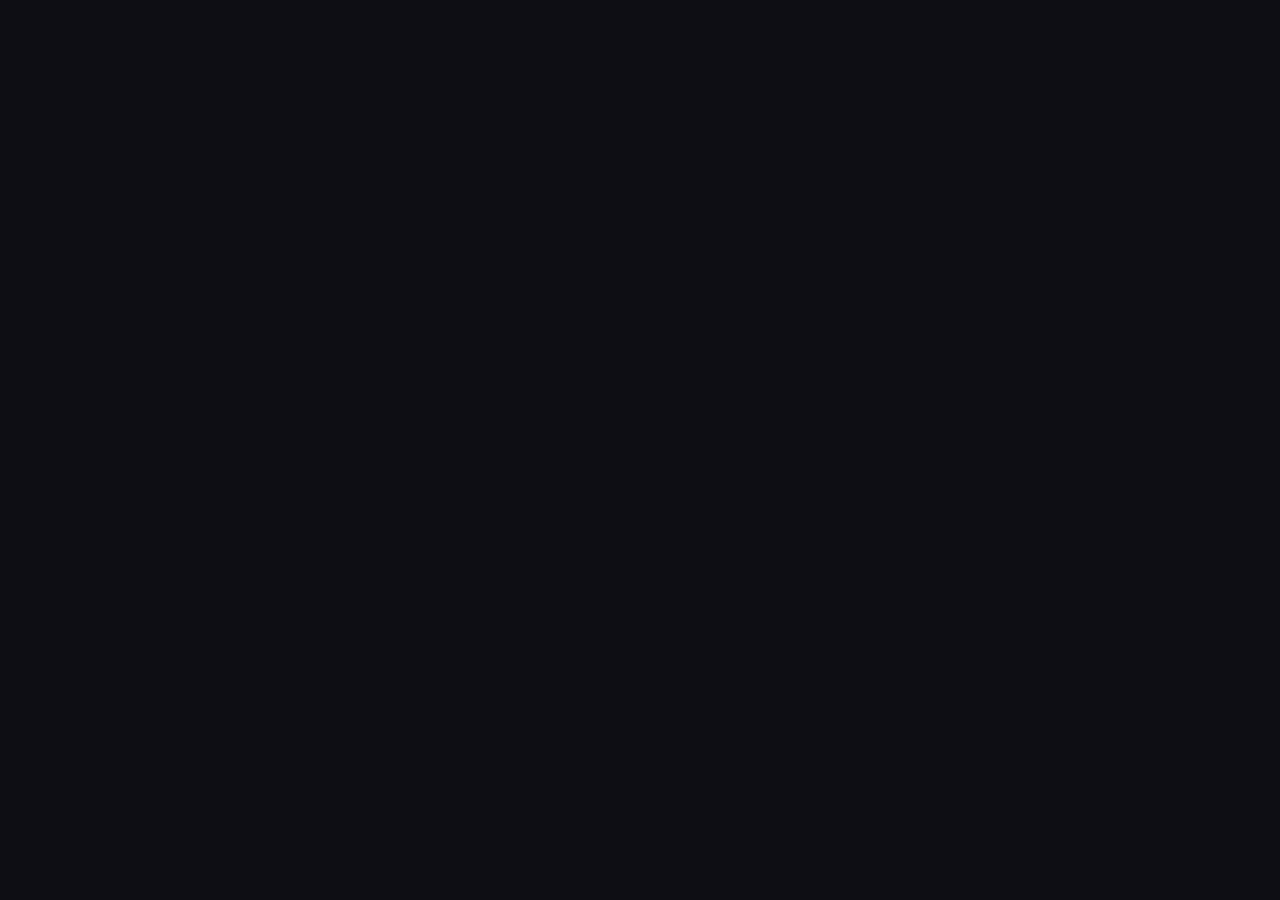
==== game/index.html @ d09327c8 "Add Phaser 3 mini-game with redirect functionality Co-authored-by: nethanshinobu-max <227853561+neth" ====
<!DOCTYPE html>
<html lang="es">
<head>
  <meta charset="UTF-8" />
  <meta name="viewport" content="width=device-width, initial-scale=1" />
  <title>Gato vs Corazón</title>
  <link rel="stylesheet" href="styles.css" />
  <!-- Phaser 3 vía CDN -->
  <script src="https://cdn.jsdelivr.net/npm/phaser@3/dist/phaser.min.js"></script>
</head>
<body>
  <div id="game-container"></div>
  <script src="main.js"></script>
</body>
</html>
---- game/styles.css ----
html, body {
  height: 100%;
  margin: 0;
  background: #0e0e14;
  font-family: system-ui, sans-serif;
  color: #fff;
}
#game-container {
  width: 100%;
  height: 100%;
  display: grid;
  place-items: center;
}
canvas {
  image-rendering: pixelated;
}
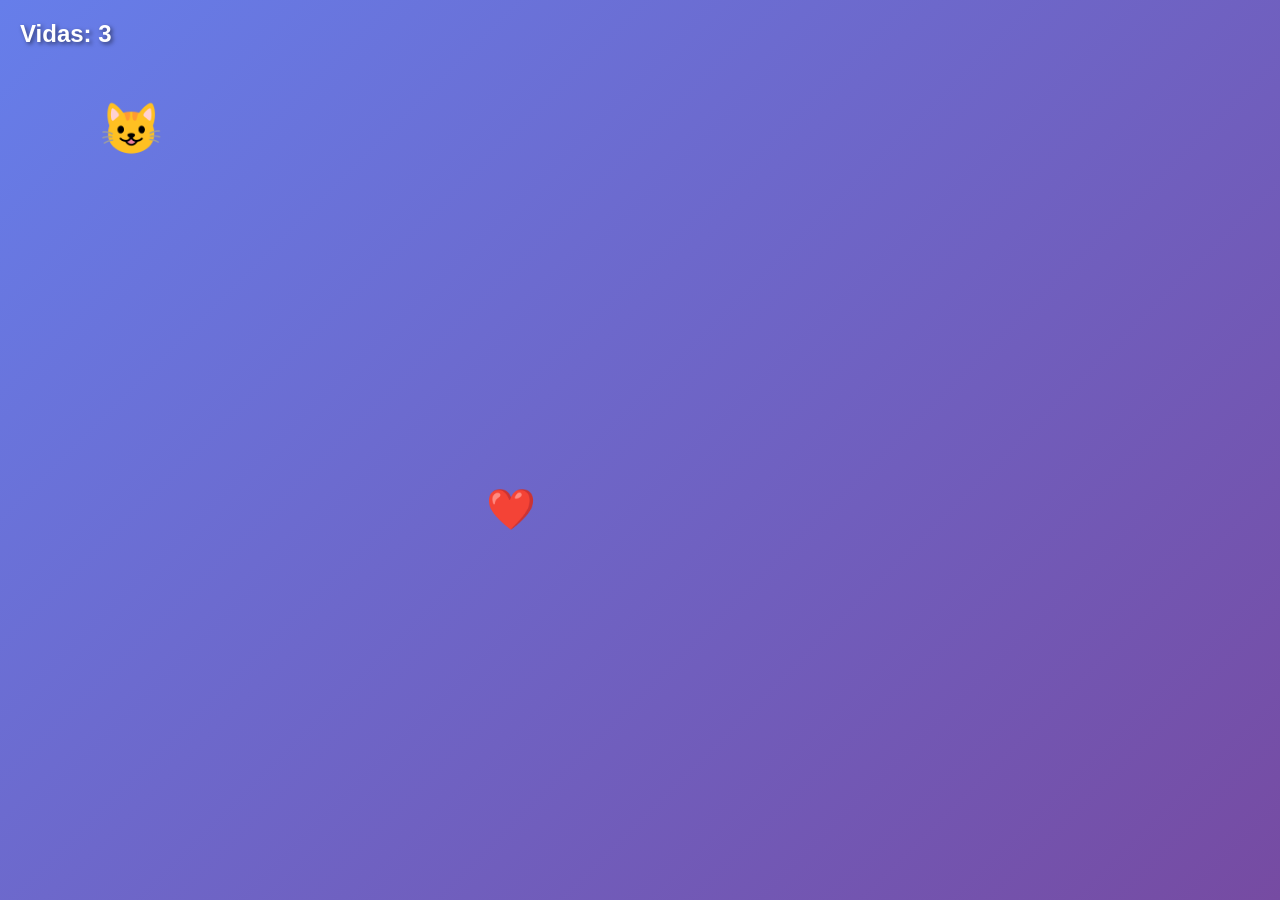
==== commit e40bf10e: "Add game files, redirect script, and docs/index.html Co-authored-by: nethanshinobu-max <227853561+ne" ====
--- a/game/index.html
+++ b/game/index.html
@@ -2,14 +2,20 @@
 <html lang="es">
 <head>
   <meta charset="UTF-8" />
-  <meta name="viewport" content="width=device-width, initial-scale=1" />
+  <meta name="viewport" content="width=device-width, initial-scale=1.0" />
   <title>Gato vs Corazón</title>
   <link rel="stylesheet" href="styles.css" />
-  <!-- Phaser 3 vía CDN -->
-  <script src="https://cdn.jsdelivr.net/npm/phaser@3/dist/phaser.min.js"></script>
 </head>
 <body>
-  <div id="game-container"></div>
+  <div id="game-container">
+    <div id="lives">Vidas: 3</div>
+    <div id="cat">😺</div>
+    <div id="heart">❤️</div>
+    <div id="game-over">
+      <h1>¡GAME OVER!</h1>
+      <p>Presiona R para reintentar</p>
+    </div>
+  </div>
   <script src="main.js"></script>
 </body>
 </html>
--- a/game/styles.css
+++ b/game/styles.css
@@ -1,16 +1,71 @@
-html, body {
-  height: 100%;
+* {
   margin: 0;
-  background: #0e0e14;
-  font-family: system-ui, sans-serif;
-  color: #fff;
+  padding: 0;
+  box-sizing: border-box;
 }
+
+body {
+  font-family: Arial, sans-serif;
+  overflow: hidden;
+  background: linear-gradient(135deg, #667eea 0%, #764ba2 100%);
+}
+
 #game-container {
-  width: 100%;
-  height: 100%;
-  display: grid;
-  place-items: center;
+  position: relative;
+  width: 100vw;
+  height: 100vh;
 }
-canvas {
-  image-rendering: pixelated;
+
+#lives {
+  position: absolute;
+  top: 20px;
+  left: 20px;
+  font-size: 24px;
+  font-weight: bold;
+  color: white;
+  text-shadow: 2px 2px 4px rgba(0, 0, 0, 0.5);
+  z-index: 10;
 }
+
+#cat {
+  position: absolute;
+  font-size: 50px;
+  user-select: none;
+  transition: left 0.1s, top 0.1s;
+}
+
+#heart {
+  position: absolute;
+  font-size: 40px;
+  user-select: none;
+}
+
+#game-over {
+  display: none;
+  position: fixed;
+  top: 50%;
+  left: 50%;
+  transform: translate(-50%, -50%);
+  background: rgba(0, 0, 0, 0.9);
+  color: white;
+  padding: 40px 60px;
+  border-radius: 20px;
+  text-align: center;
+  z-index: 100;
+  box-shadow: 0 10px 40px rgba(0, 0, 0, 0.5);
+}
+
+#game-over h1 {
+  font-size: 48px;
+  margin-bottom: 20px;
+  color: #ff6b6b;
+}
+
+#game-over p {
+  font-size: 24px;
+  color: #ddd;
+}
+
+#game-over.show {
+  display: block;
+}
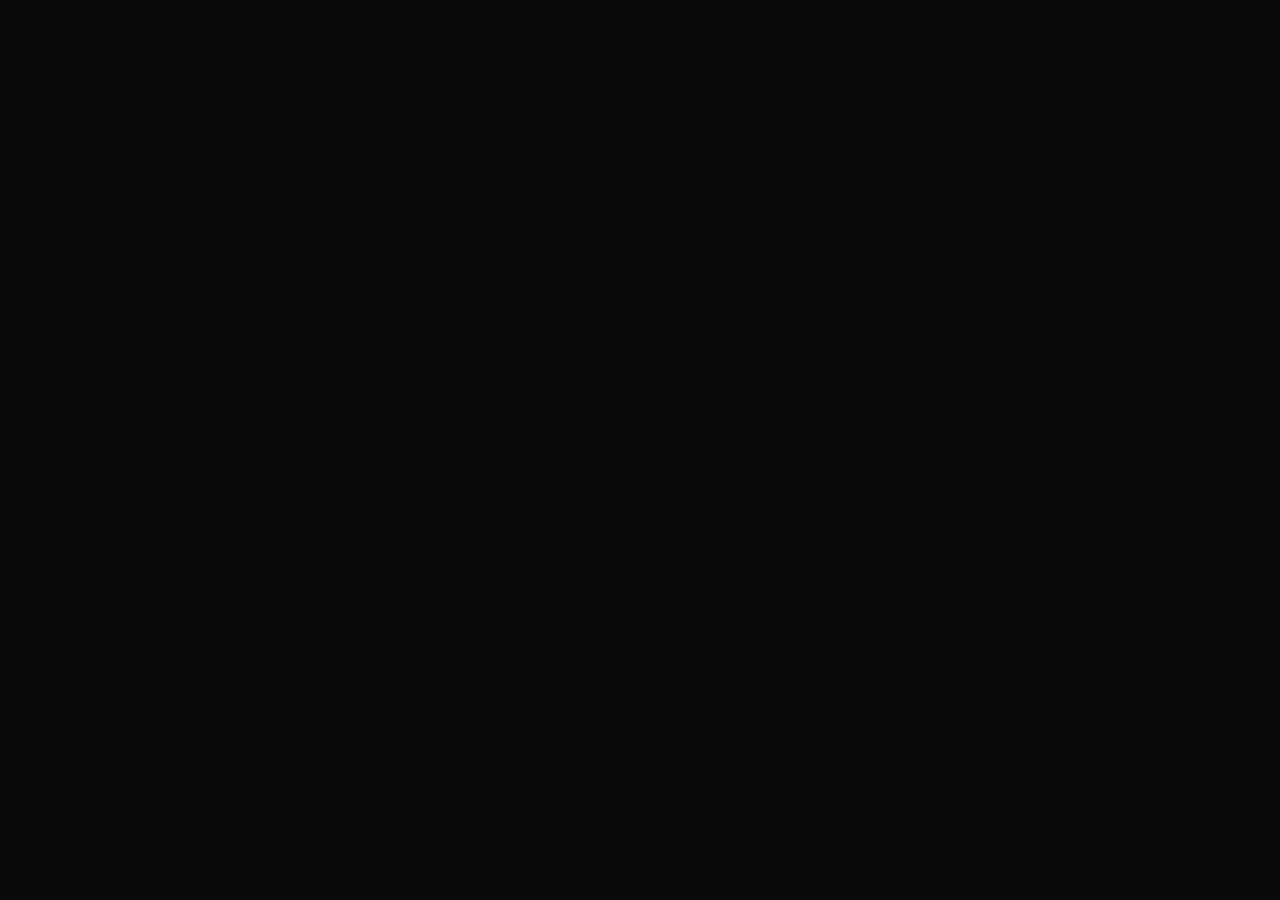
==== commit 85c9de65: "Add Phaser 3 mini-game, redirect from gato.html, and docs redirect Co-authored-by: nethanshinobu-max" ====
--- a/game/index.html
+++ b/game/index.html
@@ -1,21 +1,206 @@
 <!DOCTYPE html>
-<html lang="es">
+<html lang="en">
 <head>
-  <meta charset="UTF-8" />
-  <meta name="viewport" content="width=device-width, initial-scale=1.0" />
-  <title>Gato vs Corazón</title>
-  <link rel="stylesheet" href="styles.css" />
+    <meta charset="UTF-8">
+    <meta name="viewport" content="width=device-width, initial-scale=1.0">
+    <title>Gato Game</title>
+    <script src="https://cdn.jsdelivr.net/npm/phaser@3.55.2/dist/phaser.min.js"></script>
+    <style>
+        body {
+            margin: 0;
+            padding: 0;
+            display: flex;
+            justify-content: center;
+            align-items: center;
+            min-height: 100vh;
+            background: #0a0a0a;
+        }
+        #game-container {
+            display: flex;
+            justify-content: center;
+            align-items: center;
+        }
+    </style>
 </head>
 <body>
-  <div id="game-container">
-    <div id="lives">Vidas: 3</div>
-    <div id="cat">😺</div>
-    <div id="heart">❤️</div>
-    <div id="game-over">
-      <h1>¡GAME OVER!</h1>
-      <p>Presiona R para reintentar</p>
-    </div>
-  </div>
-  <script src="main.js"></script>
+    <div id="game-container"></div>
+    <script>
+        const config = {
+            type: Phaser.AUTO,
+            width: 800,
+            height: 600,
+            parent: 'game-container',
+            backgroundColor: '#0a0a0a',
+            physics: {
+                default: 'arcade',
+                arcade: {
+                    gravity: { y: 0 },
+                    debug: false
+                }
+            },
+            scene: {
+                create: create,
+                update: update
+            }
+        };
+
+        const game = new Phaser.Game(config);
+        
+        let player;
+        let heart;
+        let cursors;
+        let lives = 3;
+        let livesText;
+        let gameOver = false;
+        let gameOverText;
+        let restartText;
+        let heartSpeed = 200;
+        let lastHitTime = 0;
+        const hitCooldown = 1000; // 1 second cooldown between hits
+
+        function create() {
+            // Create player (black cat)
+            player = this.add.rectangle(100, 300, 40, 40, 0x000000);
+            this.physics.add.existing(player);
+            player.body.setCollideWorldBounds(true);
+            
+            // Add white outline to see the black cat
+            const graphics = this.add.graphics();
+            graphics.lineStyle(2, 0xffffff);
+            graphics.strokeRect(player.x - 20, player.y - 20, 40, 40);
+            
+            // Create heart
+            heart = this.add.text(400, 300, '❤️', { fontSize: '48px' });
+            this.physics.add.existing(heart);
+            heart.body.setVelocity(
+                Phaser.Math.Between(-heartSpeed, heartSpeed),
+                Phaser.Math.Between(-heartSpeed, heartSpeed)
+            );
+            heart.body.setBounce(1);
+            heart.body.setCollideWorldBounds(true);
+            
+            // Create lives text
+            livesText = this.add.text(16, 16, 'Lives: 3', { 
+                fontSize: '24px', 
+                fill: '#ffffff' 
+            });
+            
+            // Create keyboard input
+            cursors = this.input.keyboard.createCursorKeys();
+            
+            // Add R key for restart
+            this.input.keyboard.on('keydown-R', () => {
+                if (gameOver) {
+                    restartGame(this);
+                }
+            });
+            
+            // Store graphics reference for update
+            this.catOutline = graphics;
+        }
+
+        function update(time) {
+            if (gameOver) {
+                return;
+            }
+            
+            // Player movement
+            const speed = 300;
+            player.body.setVelocity(0);
+            
+            if (cursors.left.isDown) {
+                player.body.setVelocityX(-speed);
+            } else if (cursors.right.isDown) {
+                player.body.setVelocityX(speed);
+            }
+            
+            if (cursors.up.isDown) {
+                player.body.setVelocityY(-speed);
+            } else if (cursors.down.isDown) {
+                player.body.setVelocityY(speed);
+            }
+            
+            // Update cat outline position
+            this.catOutline.clear();
+            this.catOutline.lineStyle(2, 0xffffff);
+            this.catOutline.strokeRect(player.x - 20, player.y - 20, 40, 40);
+            
+            // Check collision with heart
+            const distance = Phaser.Math.Distance.Between(
+                player.x, player.y,
+                heart.x, heart.y
+            );
+            
+            if (distance < 40 && time - lastHitTime > hitCooldown) {
+                lastHitTime = time;
+                lives--;
+                livesText.setText('Lives: ' + lives);
+                
+                // Flash the screen
+                this.cameras.main.flash(200, 255, 0, 0);
+                
+                // Increase heart speed
+                heartSpeed += 50;
+                const currentVelocity = heart.body.velocity;
+                const angle = Math.atan2(currentVelocity.y, currentVelocity.x);
+                heart.body.setVelocity(
+                    Math.cos(angle) * heartSpeed,
+                    Math.sin(angle) * heartSpeed
+                );
+                
+                if (lives <= 0) {
+                    endGame(this);
+                }
+            }
+        }
+
+        function endGame(scene) {
+            gameOver = true;
+            heart.body.setVelocity(0);
+            
+            // Game Over text
+            gameOverText = scene.add.text(400, 250, 'GAME OVER', {
+                fontSize: '64px',
+                fill: '#ff0000',
+                fontStyle: 'bold'
+            });
+            gameOverText.setOrigin(0.5);
+            
+            // Restart instruction
+            restartText = scene.add.text(400, 350, 'Press R to Restart', {
+                fontSize: '32px',
+                fill: '#ffffff'
+            });
+            restartText.setOrigin(0.5);
+        }
+
+        function restartGame(scene) {
+            // Reset game state
+            gameOver = false;
+            lives = 3;
+            heartSpeed = 200;
+            lastHitTime = 0;
+            
+            // Remove game over texts
+            if (gameOverText) gameOverText.destroy();
+            if (restartText) restartText.destroy();
+            
+            // Reset player position
+            player.x = 100;
+            player.y = 300;
+            player.body.setVelocity(0);
+            
+            // Reset heart position and velocity
+            heart.x = 400;
+            heart.y = 300;
+            heart.body.setVelocity(
+                Phaser.Math.Between(-heartSpeed, heartSpeed),
+                Phaser.Math.Between(-heartSpeed, heartSpeed)
+            );
+            
+            // Update lives text
+            livesText.setText('Lives: 3');
+        }
+    </script>
 </body>
 </html>
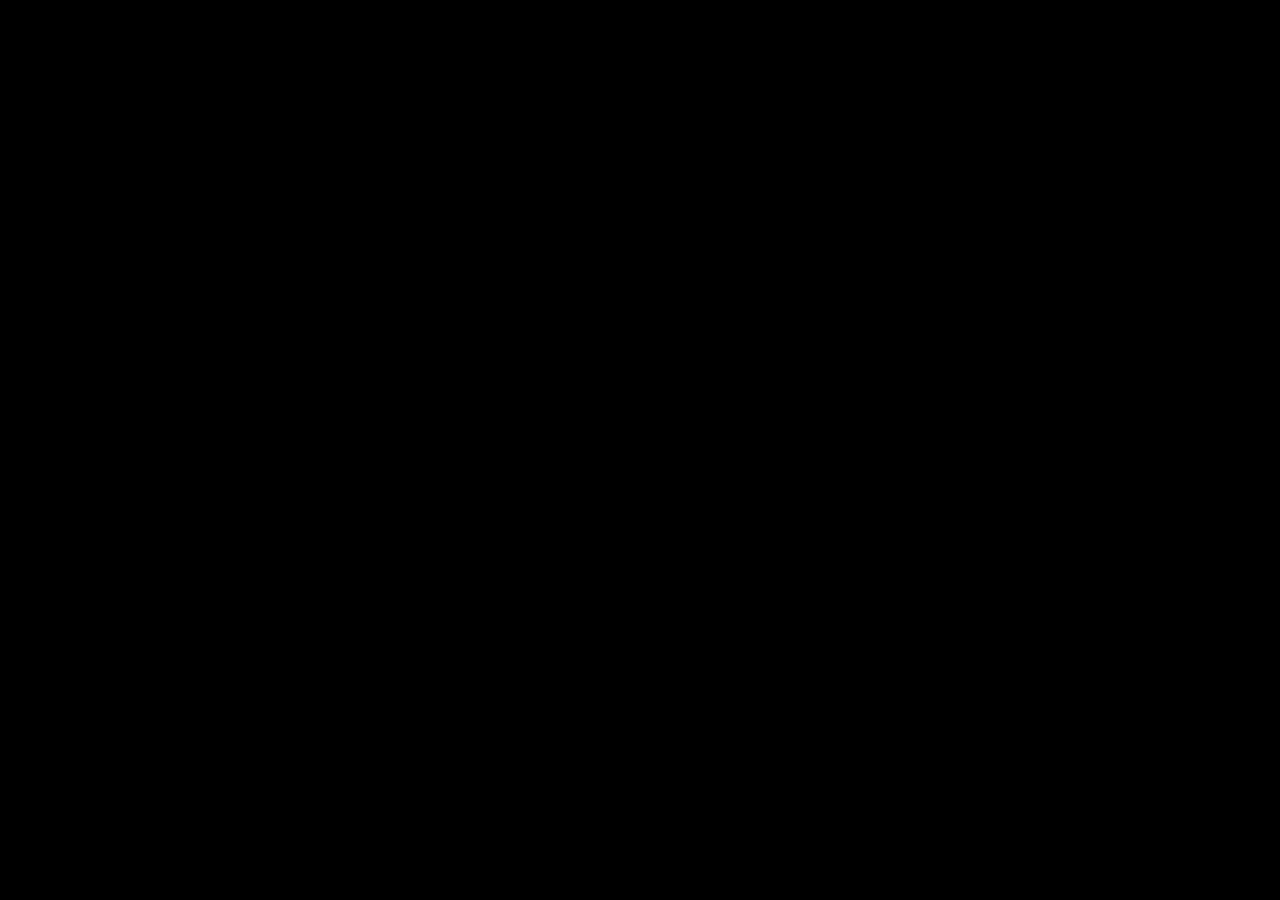
==== commit d97e06d5: "Add Phaser 3 mini-game with black cat, redirect script, and GitHub Pages setup Co-authored-by: netha" ====
--- a/game/index.html
+++ b/game/index.html
@@ -1,206 +1,15 @@
 <!DOCTYPE html>
-<html lang="en">
+<html lang="es">
 <head>
-    <meta charset="UTF-8">
-    <meta name="viewport" content="width=device-width, initial-scale=1.0">
-    <title>Gato Game</title>
-    <script src="https://cdn.jsdelivr.net/npm/phaser@3.55.2/dist/phaser.min.js"></script>
-    <style>
-        body {
-            margin: 0;
-            padding: 0;
-            display: flex;
-            justify-content: center;
-            align-items: center;
-            min-height: 100vh;
-            background: #0a0a0a;
-        }
-        #game-container {
-            display: flex;
-            justify-content: center;
-            align-items: center;
-        }
-    </style>
+  <meta charset="UTF-8" />
+  <meta name="viewport" content="width=device-width, initial-scale=1" />
+  <title>Gato vs Corazón</title>
+  <link rel="stylesheet" href="styles.css" />
+  <!-- Phaser 3 vía CDN -->
+  <script src="https://cdn.jsdelivr.net/npm/phaser@3/dist/phaser.min.js"></script>
 </head>
 <body>
-    <div id="game-container"></div>
-    <script>
-        const config = {
-            type: Phaser.AUTO,
-            width: 800,
-            height: 600,
-            parent: 'game-container',
-            backgroundColor: '#0a0a0a',
-            physics: {
-                default: 'arcade',
-                arcade: {
-                    gravity: { y: 0 },
-                    debug: false
-                }
-            },
-            scene: {
-                create: create,
-                update: update
-            }
-        };
-
-        const game = new Phaser.Game(config);
-        
-        let player;
-        let heart;
-        let cursors;
-        let lives = 3;
-        let livesText;
-        let gameOver = false;
-        let gameOverText;
-        let restartText;
-        let heartSpeed = 200;
-        let lastHitTime = 0;
-        const hitCooldown = 1000; // 1 second cooldown between hits
-
-        function create() {
-            // Create player (black cat)
-            player = this.add.rectangle(100, 300, 40, 40, 0x000000);
-            this.physics.add.existing(player);
-            player.body.setCollideWorldBounds(true);
-            
-            // Add white outline to see the black cat
-            const graphics = this.add.graphics();
-            graphics.lineStyle(2, 0xffffff);
-            graphics.strokeRect(player.x - 20, player.y - 20, 40, 40);
-            
-            // Create heart
-            heart = this.add.text(400, 300, '❤️', { fontSize: '48px' });
-            this.physics.add.existing(heart);
-            heart.body.setVelocity(
-                Phaser.Math.Between(-heartSpeed, heartSpeed),
-                Phaser.Math.Between(-heartSpeed, heartSpeed)
-            );
-            heart.body.setBounce(1);
-            heart.body.setCollideWorldBounds(true);
-            
-            // Create lives text
-            livesText = this.add.text(16, 16, 'Lives: 3', { 
-                fontSize: '24px', 
-                fill: '#ffffff' 
-            });
-            
-            // Create keyboard input
-            cursors = this.input.keyboard.createCursorKeys();
-            
-            // Add R key for restart
-            this.input.keyboard.on('keydown-R', () => {
-                if (gameOver) {
-                    restartGame(this);
-                }
-            });
-            
-            // Store graphics reference for update
-            this.catOutline = graphics;
-        }
-
-        function update(time) {
-            if (gameOver) {
-                return;
-            }
-            
-            // Player movement
-            const speed = 300;
-            player.body.setVelocity(0);
-            
-            if (cursors.left.isDown) {
-                player.body.setVelocityX(-speed);
-            } else if (cursors.right.isDown) {
-                player.body.setVelocityX(speed);
-            }
-            
-            if (cursors.up.isDown) {
-                player.body.setVelocityY(-speed);
-            } else if (cursors.down.isDown) {
-                player.body.setVelocityY(speed);
-            }
-            
-            // Update cat outline position
-            this.catOutline.clear();
-            this.catOutline.lineStyle(2, 0xffffff);
-            this.catOutline.strokeRect(player.x - 20, player.y - 20, 40, 40);
-            
-            // Check collision with heart
-            const distance = Phaser.Math.Distance.Between(
-                player.x, player.y,
-                heart.x, heart.y
-            );
-            
-            if (distance < 40 && time - lastHitTime > hitCooldown) {
-                lastHitTime = time;
-                lives--;
-                livesText.setText('Lives: ' + lives);
-                
-                // Flash the screen
-                this.cameras.main.flash(200, 255, 0, 0);
-                
-                // Increase heart speed
-                heartSpeed += 50;
-                const currentVelocity = heart.body.velocity;
-                const angle = Math.atan2(currentVelocity.y, currentVelocity.x);
-                heart.body.setVelocity(
-                    Math.cos(angle) * heartSpeed,
-                    Math.sin(angle) * heartSpeed
-                );
-                
-                if (lives <= 0) {
-                    endGame(this);
-                }
-            }
-        }
-
-        function endGame(scene) {
-            gameOver = true;
-            heart.body.setVelocity(0);
-            
-            // Game Over text
-            gameOverText = scene.add.text(400, 250, 'GAME OVER', {
-                fontSize: '64px',
-                fill: '#ff0000',
-                fontStyle: 'bold'
-            });
-            gameOverText.setOrigin(0.5);
-            
-            // Restart instruction
-            restartText = scene.add.text(400, 350, 'Press R to Restart', {
-                fontSize: '32px',
-                fill: '#ffffff'
-            });
-            restartText.setOrigin(0.5);
-        }
-
-        function restartGame(scene) {
-            // Reset game state
-            gameOver = false;
-            lives = 3;
-            heartSpeed = 200;
-            lastHitTime = 0;
-            
-            // Remove game over texts
-            if (gameOverText) gameOverText.destroy();
-            if (restartText) restartText.destroy();
-            
-            // Reset player position
-            player.x = 100;
-            player.y = 300;
-            player.body.setVelocity(0);
-            
-            // Reset heart position and velocity
-            heart.x = 400;
-            heart.y = 300;
-            heart.body.setVelocity(
-                Phaser.Math.Between(-heartSpeed, heartSpeed),
-                Phaser.Math.Between(-heartSpeed, heartSpeed)
-            );
-            
-            // Update lives text
-            livesText.setText('Lives: 3');
-        }
-    </script>
+  <div id="game-container"></div>
+  <script src="main.js"></script>
 </body>
 </html>
--- a/game/styles.css
+++ b/game/styles.css
@@ -0,0 +1,16 @@
+html, body {
+  height: 100%;
+  margin: 0;
+  background: #000000; /* fondo muy oscuro */
+  font-family: system-ui, sans-serif;
+  color: #cccccc; /* texto gris para contraste */
+}
+#game-container {
+  width: 100%;
+  height: 100%;
+  display: grid;
+  place-items: center;
+}
+canvas {
+  image-rendering: pixelated;
+}
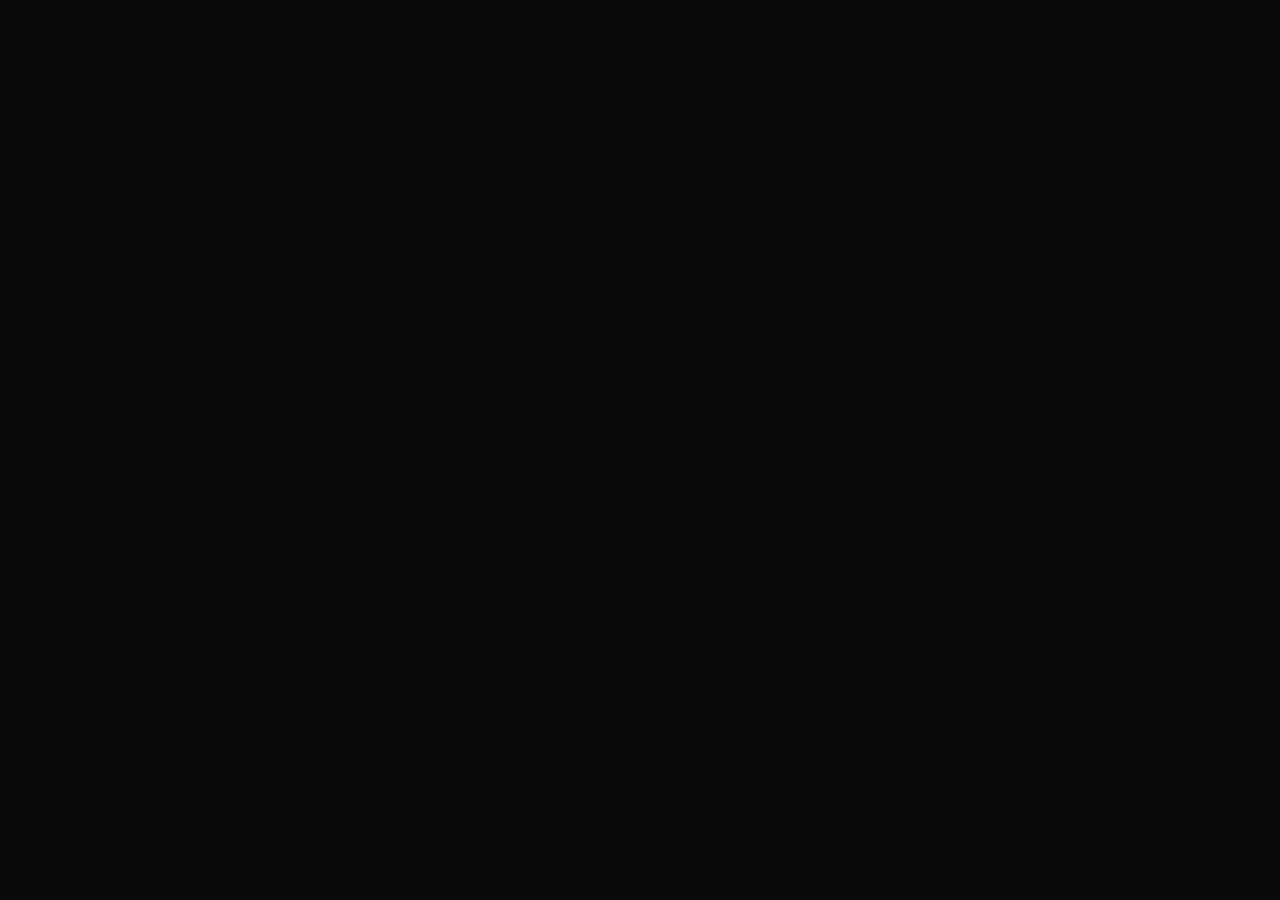
==== commit c6c1123d: "Merge 28ae20b6fda30c3cb637e3617a9d6d73f258ecb4 into b13b112aa4cac1dae6eaa0597d7cacdc0f0799a4" ====
--- a/game/index.html
+++ b/game/index.html
@@ -1,15 +1,202 @@
 <!DOCTYPE html>
-<html lang="es">
+<html lang="en">
 <head>
-  <meta charset="UTF-8" />
-  <meta name="viewport" content="width=device-width, initial-scale=1" />
-  <title>Gato vs Corazón</title>
-  <link rel="stylesheet" href="styles.css" />
-  <!-- Phaser 3 vía CDN -->
-  <script src="https://cdn.jsdelivr.net/npm/phaser@3/dist/phaser.min.js"></script>
+    <meta charset="UTF-8">
+    <meta name="viewport" content="width=device-width, initial-scale=1.0">
+    <title>Gato Game</title>
+    <script src="https://cdn.jsdelivr.net/npm/phaser@3.55.2/dist/phaser.min.js"></script>
+    <style>
+        body {
+            margin: 0;
+            padding: 0;
+            display: flex;
+            justify-content: center;
+            align-items: center;
+            min-height: 100vh;
+            background: #0a0a0a;
+        }
+        #game-container {
+            display: flex;
+            justify-content: center;
+            align-items: center;
+        }
+    </style>
 </head>
 <body>
-  <div id="game-container"></div>
-  <script src="main.js"></script>
+    <div id="game-container"></div>
+    <script>
+        const config = {
+            type: Phaser.AUTO,
+            width: 800,
+            height: 600,
+            parent: 'game-container',
+            backgroundColor: '#0a0a0a',
+            physics: {
+                default: 'arcade',
+                arcade: {
+                    gravity: { y: 0 },
+                    debug: false
+                }
+            },
+            scene: {
+                create: create,
+                update: update
+            }
+        };
+
+        const game = new Phaser.Game(config);
+        
+        let player;
+        let heart;
+        let cursors;
+        let lives = 3;
+        let livesText;
+        let gameOver = false;
+        let gameOverText;
+        let restartText;
+        let heartSpeed = 200;
+        let lastHitTime = 0;
+        const hitCooldown = 1000; // 1 second cooldown between hits
+        const COLLISION_DISTANCE = 40;
+
+        function create() {
+            // Create player (black cat)
+            player = this.add.rectangle(100, 300, 40, 40, 0x000000);
+            this.physics.add.existing(player);
+            player.body.setCollideWorldBounds(true);
+            
+            // Create graphics for cat outline (updated in update function)
+            this.catOutline = this.add.graphics();
+            
+            // Create heart
+            heart = this.add.text(400, 300, '❤️', { fontSize: '48px' });
+            this.physics.add.existing(heart);
+            heart.body.setVelocity(
+                Phaser.Math.Between(-heartSpeed, heartSpeed),
+                Phaser.Math.Between(-heartSpeed, heartSpeed)
+            );
+            heart.body.setBounce(1);
+            heart.body.setCollideWorldBounds(true);
+            
+            // Create lives text
+            livesText = this.add.text(16, 16, 'Lives: 3', { 
+                fontSize: '24px', 
+                fill: '#ffffff' 
+            });
+            
+            // Create keyboard input
+            cursors = this.input.keyboard.createCursorKeys();
+            
+            // Add R key for restart
+            this.input.keyboard.on('keydown-R', () => {
+                if (gameOver) {
+                    restartGame(this);
+                }
+            });
+        }
+
+        function update(time) {
+            if (gameOver) {
+                return;
+            }
+            
+            // Player movement
+            const speed = 300;
+            player.body.setVelocity(0);
+            
+            if (cursors.left.isDown) {
+                player.body.setVelocityX(-speed);
+            } else if (cursors.right.isDown) {
+                player.body.setVelocityX(speed);
+            }
+            
+            if (cursors.up.isDown) {
+                player.body.setVelocityY(-speed);
+            } else if (cursors.down.isDown) {
+                player.body.setVelocityY(speed);
+            }
+            
+            // Update cat outline position
+            this.catOutline.clear();
+            this.catOutline.lineStyle(2, 0xffffff);
+            this.catOutline.strokeRect(player.x - 20, player.y - 20, 40, 40);
+            
+            // Check collision with heart
+            const distance = Phaser.Math.Distance.Between(
+                player.x, player.y,
+                heart.x, heart.y
+            );
+            
+            if (distance < COLLISION_DISTANCE && time - lastHitTime > hitCooldown) {
+                lastHitTime = time;
+                lives--;
+                livesText.setText('Lives: ' + lives);
+                
+                // Flash the screen
+                this.cameras.main.flash(200, 255, 0, 0);
+                
+                // Increase heart speed
+                heartSpeed += 50;
+                const currentVelocity = heart.body.velocity;
+                const angle = Math.atan2(currentVelocity.y, currentVelocity.x);
+                heart.body.setVelocity(
+                    Math.cos(angle) * heartSpeed,
+                    Math.sin(angle) * heartSpeed
+                );
+                
+                if (lives <= 0) {
+                    endGame(this);
+                }
+            }
+        }
+
+        function endGame(scene) {
+            gameOver = true;
+            heart.body.setVelocity(0);
+            
+            // Game Over text
+            gameOverText = scene.add.text(400, 250, 'GAME OVER', {
+                fontSize: '64px',
+                fill: '#ff0000',
+                fontStyle: 'bold'
+            });
+            gameOverText.setOrigin(0.5);
+            
+            // Restart instruction
+            restartText = scene.add.text(400, 350, 'Press R to Restart', {
+                fontSize: '32px',
+                fill: '#ffffff'
+            });
+            restartText.setOrigin(0.5);
+        }
+
+        function restartGame(scene) {
+            // Reset game state
+            gameOver = false;
+            lives = 3;
+            heartSpeed = 200;
+            lastHitTime = 0;
+            
+            // Remove game over texts
+            if (gameOverText) gameOverText.destroy();
+            if (restartText) restartText.destroy();
+            
+            // Reset player position
+            player.x = 100;
+            player.y = 300;
+            player.body.setVelocity(0);
+            
+            // Reset heart position and velocity
+            heart.x = 400;
+            heart.y = 300;
+            heart.body.setVelocity(
+                Phaser.Math.Between(-heartSpeed, heartSpeed),
+                Phaser.Math.Between(-heartSpeed, heartSpeed)
+            );
+            
+            // Update lives text
+            livesText.setText('Lives: 3');
+        }
+    </script>
 </body>
 </html>
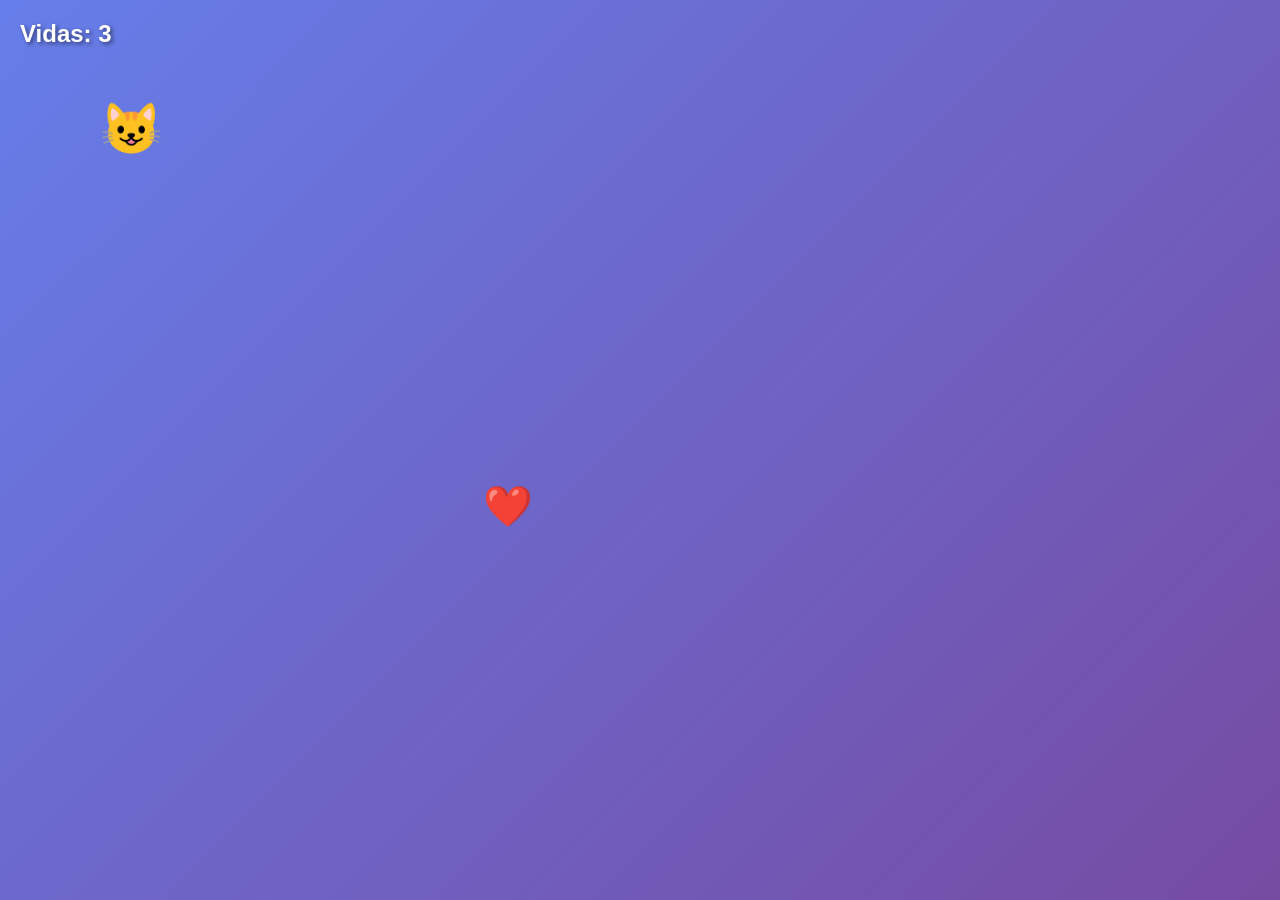
==== commit f9adf02d: "Merge 17a3a24d6c0bed767953144c6fda3e8a60691380 into b13b112aa4cac1dae6eaa0597d7cacdc0f0799a4" ====
--- a/game/index.html
+++ b/game/index.html
@@ -1,202 +1,21 @@
 <!DOCTYPE html>
-<html lang="en">
+<html lang="es">
 <head>
-    <meta charset="UTF-8">
-    <meta name="viewport" content="width=device-width, initial-scale=1.0">
-    <title>Gato Game</title>
-    <script src="https://cdn.jsdelivr.net/npm/phaser@3.55.2/dist/phaser.min.js"></script>
-    <style>
-        body {
-            margin: 0;
-            padding: 0;
-            display: flex;
-            justify-content: center;
-            align-items: center;
-            min-height: 100vh;
-            background: #0a0a0a;
-        }
-        #game-container {
-            display: flex;
-            justify-content: center;
-            align-items: center;
-        }
-    </style>
+  <meta charset="UTF-8" />
+  <meta name="viewport" content="width=device-width, initial-scale=1.0" />
+  <title>Gato vs Corazón</title>
+  <link rel="stylesheet" href="styles.css" />
 </head>
 <body>
-    <div id="game-container"></div>
-    <script>
-        const config = {
-            type: Phaser.AUTO,
-            width: 800,
-            height: 600,
-            parent: 'game-container',
-            backgroundColor: '#0a0a0a',
-            physics: {
-                default: 'arcade',
-                arcade: {
-                    gravity: { y: 0 },
-                    debug: false
-                }
-            },
-            scene: {
-                create: create,
-                update: update
-            }
-        };
-
-        const game = new Phaser.Game(config);
-        
-        let player;
-        let heart;
-        let cursors;
-        let lives = 3;
-        let livesText;
-        let gameOver = false;
-        let gameOverText;
-        let restartText;
-        let heartSpeed = 200;
-        let lastHitTime = 0;
-        const hitCooldown = 1000; // 1 second cooldown between hits
-        const COLLISION_DISTANCE = 40;
-
-        function create() {
-            // Create player (black cat)
-            player = this.add.rectangle(100, 300, 40, 40, 0x000000);
-            this.physics.add.existing(player);
-            player.body.setCollideWorldBounds(true);
-            
-            // Create graphics for cat outline (updated in update function)
-            this.catOutline = this.add.graphics();
-            
-            // Create heart
-            heart = this.add.text(400, 300, '❤️', { fontSize: '48px' });
-            this.physics.add.existing(heart);
-            heart.body.setVelocity(
-                Phaser.Math.Between(-heartSpeed, heartSpeed),
-                Phaser.Math.Between(-heartSpeed, heartSpeed)
-            );
-            heart.body.setBounce(1);
-            heart.body.setCollideWorldBounds(true);
-            
-            // Create lives text
-            livesText = this.add.text(16, 16, 'Lives: 3', { 
-                fontSize: '24px', 
-                fill: '#ffffff' 
-            });
-            
-            // Create keyboard input
-            cursors = this.input.keyboard.createCursorKeys();
-            
-            // Add R key for restart
-            this.input.keyboard.on('keydown-R', () => {
-                if (gameOver) {
-                    restartGame(this);
-                }
-            });
-        }
-
-        function update(time) {
-            if (gameOver) {
-                return;
-            }
-            
-            // Player movement
-            const speed = 300;
-            player.body.setVelocity(0);
-            
-            if (cursors.left.isDown) {
-                player.body.setVelocityX(-speed);
-            } else if (cursors.right.isDown) {
-                player.body.setVelocityX(speed);
-            }
-            
-            if (cursors.up.isDown) {
-                player.body.setVelocityY(-speed);
-            } else if (cursors.down.isDown) {
-                player.body.setVelocityY(speed);
-            }
-            
-            // Update cat outline position
-            this.catOutline.clear();
-            this.catOutline.lineStyle(2, 0xffffff);
-            this.catOutline.strokeRect(player.x - 20, player.y - 20, 40, 40);
-            
-            // Check collision with heart
-            const distance = Phaser.Math.Distance.Between(
-                player.x, player.y,
-                heart.x, heart.y
-            );
-            
-            if (distance < COLLISION_DISTANCE && time - lastHitTime > hitCooldown) {
-                lastHitTime = time;
-                lives--;
-                livesText.setText('Lives: ' + lives);
-                
-                // Flash the screen
-                this.cameras.main.flash(200, 255, 0, 0);
-                
-                // Increase heart speed
-                heartSpeed += 50;
-                const currentVelocity = heart.body.velocity;
-                const angle = Math.atan2(currentVelocity.y, currentVelocity.x);
-                heart.body.setVelocity(
-                    Math.cos(angle) * heartSpeed,
-                    Math.sin(angle) * heartSpeed
-                );
-                
-                if (lives <= 0) {
-                    endGame(this);
-                }
-            }
-        }
-
-        function endGame(scene) {
-            gameOver = true;
-            heart.body.setVelocity(0);
-            
-            // Game Over text
-            gameOverText = scene.add.text(400, 250, 'GAME OVER', {
-                fontSize: '64px',
-                fill: '#ff0000',
-                fontStyle: 'bold'
-            });
-            gameOverText.setOrigin(0.5);
-            
-            // Restart instruction
-            restartText = scene.add.text(400, 350, 'Press R to Restart', {
-                fontSize: '32px',
-                fill: '#ffffff'
-            });
-            restartText.setOrigin(0.5);
-        }
-
-        function restartGame(scene) {
-            // Reset game state
-            gameOver = false;
-            lives = 3;
-            heartSpeed = 200;
-            lastHitTime = 0;
-            
-            // Remove game over texts
-            if (gameOverText) gameOverText.destroy();
-            if (restartText) restartText.destroy();
-            
-            // Reset player position
-            player.x = 100;
-            player.y = 300;
-            player.body.setVelocity(0);
-            
-            // Reset heart position and velocity
-            heart.x = 400;
-            heart.y = 300;
-            heart.body.setVelocity(
-                Phaser.Math.Between(-heartSpeed, heartSpeed),
-                Phaser.Math.Between(-heartSpeed, heartSpeed)
-            );
-            
-            // Update lives text
-            livesText.setText('Lives: 3');
-        }
-    </script>
+  <div id="game-container">
+    <div id="lives">Vidas: 3</div>
+    <div id="cat">😺</div>
+    <div id="heart">❤️</div>
+    <div id="game-over">
+      <h1>¡GAME OVER!</h1>
+      <p>Presiona R para reintentar</p>
+    </div>
+  </div>
+  <script src="main.js"></script>
 </body>
 </html>
--- a/game/styles.css
+++ b/game/styles.css
@@ -0,0 +1,71 @@
+* {
+  margin: 0;
+  padding: 0;
+  box-sizing: border-box;
+}
+
+body {
+  font-family: Arial, sans-serif;
+  overflow: hidden;
+  background: linear-gradient(135deg, #667eea 0%, #764ba2 100%);
+}
+
+#game-container {
+  position: relative;
+  width: 100vw;
+  height: 100vh;
+}
+
+#lives {
+  position: absolute;
+  top: 20px;
+  left: 20px;
+  font-size: 24px;
+  font-weight: bold;
+  color: white;
+  text-shadow: 2px 2px 4px rgba(0, 0, 0, 0.5);
+  z-index: 10;
+}
+
+#cat {
+  position: absolute;
+  font-size: 50px;
+  user-select: none;
+  transition: left 0.1s, top 0.1s;
+}
+
+#heart {
+  position: absolute;
+  font-size: 40px;
+  user-select: none;
+}
+
+#game-over {
+  display: none;
+  position: fixed;
+  top: 50%;
+  left: 50%;
+  transform: translate(-50%, -50%);
+  background: rgba(0, 0, 0, 0.9);
+  color: white;
+  padding: 40px 60px;
+  border-radius: 20px;
+  text-align: center;
+  z-index: 100;
+  box-shadow: 0 10px 40px rgba(0, 0, 0, 0.5);
+}
+
+#game-over h1 {
+  font-size: 48px;
+  margin-bottom: 20px;
+  color: #ff6b6b;
+}
+
+#game-over p {
+  font-size: 24px;
+  color: #ddd;
+}
+
+#game-over.show {
+  display: block;
+}
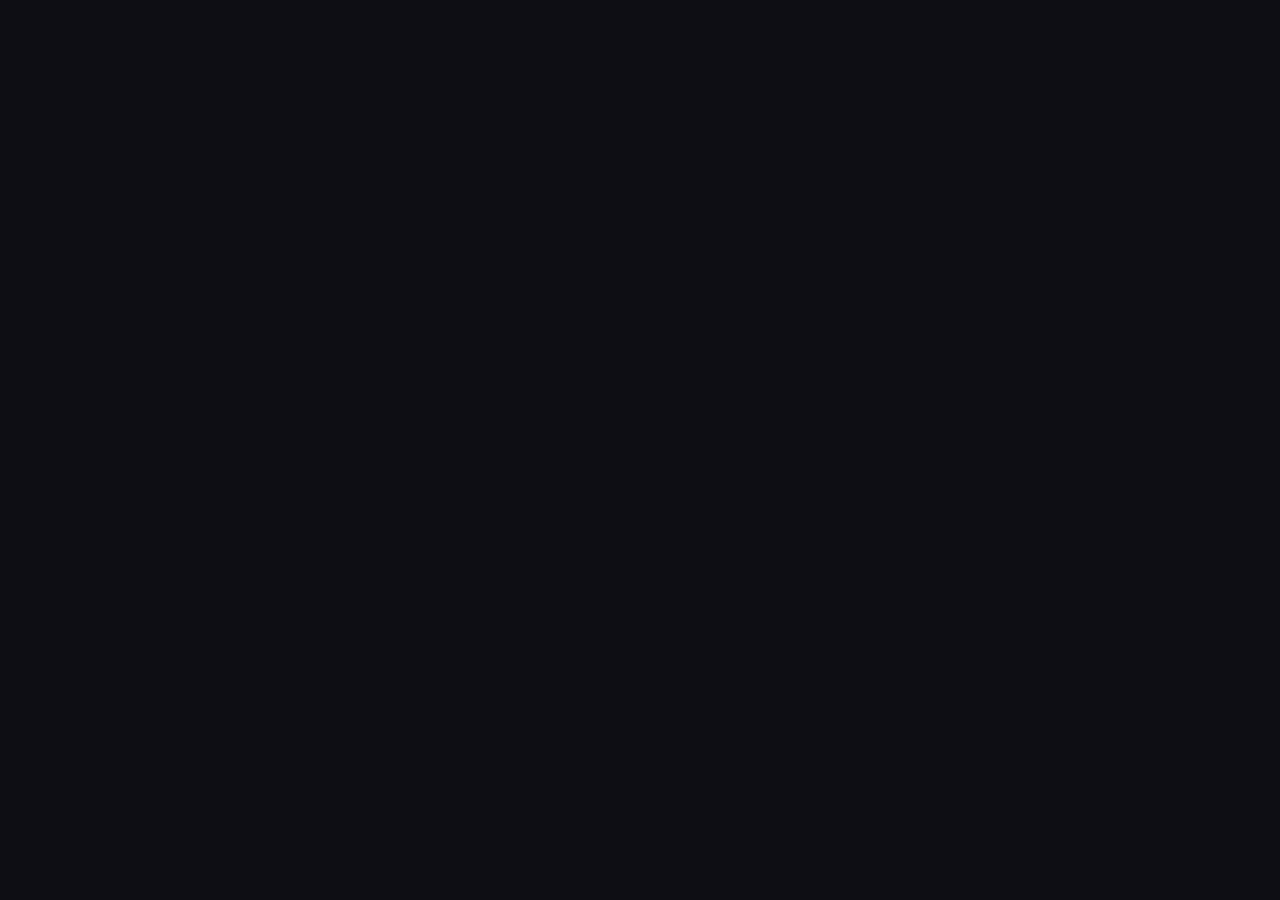
==== commit 89f3a804: "Merge 96f62fd55c1baad4cef50f6343d545aed41b9e9e into b13b112aa4cac1dae6eaa0597d7cacdc0f0799a4" ====
--- a/game/index.html
+++ b/game/index.html
@@ -2,20 +2,14 @@
 <html lang="es">
 <head>
   <meta charset="UTF-8" />
-  <meta name="viewport" content="width=device-width, initial-scale=1.0" />
+  <meta name="viewport" content="width=device-width, initial-scale=1" />
   <title>Gato vs Corazón</title>
   <link rel="stylesheet" href="styles.css" />
+  <!-- Phaser 3 vía CDN -->
+  <script src="https://cdn.jsdelivr.net/npm/phaser@3/dist/phaser.min.js"></script>
 </head>
 <body>
-  <div id="game-container">
-    <div id="lives">Vidas: 3</div>
-    <div id="cat">😺</div>
-    <div id="heart">❤️</div>
-    <div id="game-over">
-      <h1>¡GAME OVER!</h1>
-      <p>Presiona R para reintentar</p>
-    </div>
-  </div>
+  <div id="game-container"></div>
   <script src="main.js"></script>
 </body>
 </html>
--- a/game/styles.css
+++ b/game/styles.css
@@ -1,71 +1,16 @@
-* {
+html, body {
+  height: 100%;
   margin: 0;
-  padding: 0;
-  box-sizing: border-box;
+  background: #0e0e14;
+  font-family: system-ui, sans-serif;
+  color: #fff;
 }
-
-body {
-  font-family: Arial, sans-serif;
-  overflow: hidden;
-  background: linear-gradient(135deg, #667eea 0%, #764ba2 100%);
+#game-container {
+  width: 100%;
+  height: 100%;
+  display: grid;
+  place-items: center;
 }
-
-#game-container {
-  position: relative;
-  width: 100vw;
-  height: 100vh;
+canvas {
+  image-rendering: pixelated;
 }
-
-#lives {
-  position: absolute;
-  top: 20px;
-  left: 20px;
-  font-size: 24px;
-  font-weight: bold;
-  color: white;
-  text-shadow: 2px 2px 4px rgba(0, 0, 0, 0.5);
-  z-index: 10;
-}
-
-#cat {
-  position: absolute;
-  font-size: 50px;
-  user-select: none;
-  transition: left 0.1s, top 0.1s;
-}
-
-#heart {
-  position: absolute;
-  font-size: 40px;
-  user-select: none;
-}
-
-#game-over {
-  display: none;
-  position: fixed;
-  top: 50%;
-  left: 50%;
-  transform: translate(-50%, -50%);
-  background: rgba(0, 0, 0, 0.9);
-  color: white;
-  padding: 40px 60px;
-  border-radius: 20px;
-  text-align: center;
-  z-index: 100;
-  box-shadow: 0 10px 40px rgba(0, 0, 0, 0.5);
-}
-
-#game-over h1 {
-  font-size: 48px;
-  margin-bottom: 20px;
-  color: #ff6b6b;
-}
-
-#game-over p {
-  font-size: 24px;
-  color: #ddd;
-}
-
-#game-over.show {
-  display: block;
-}
